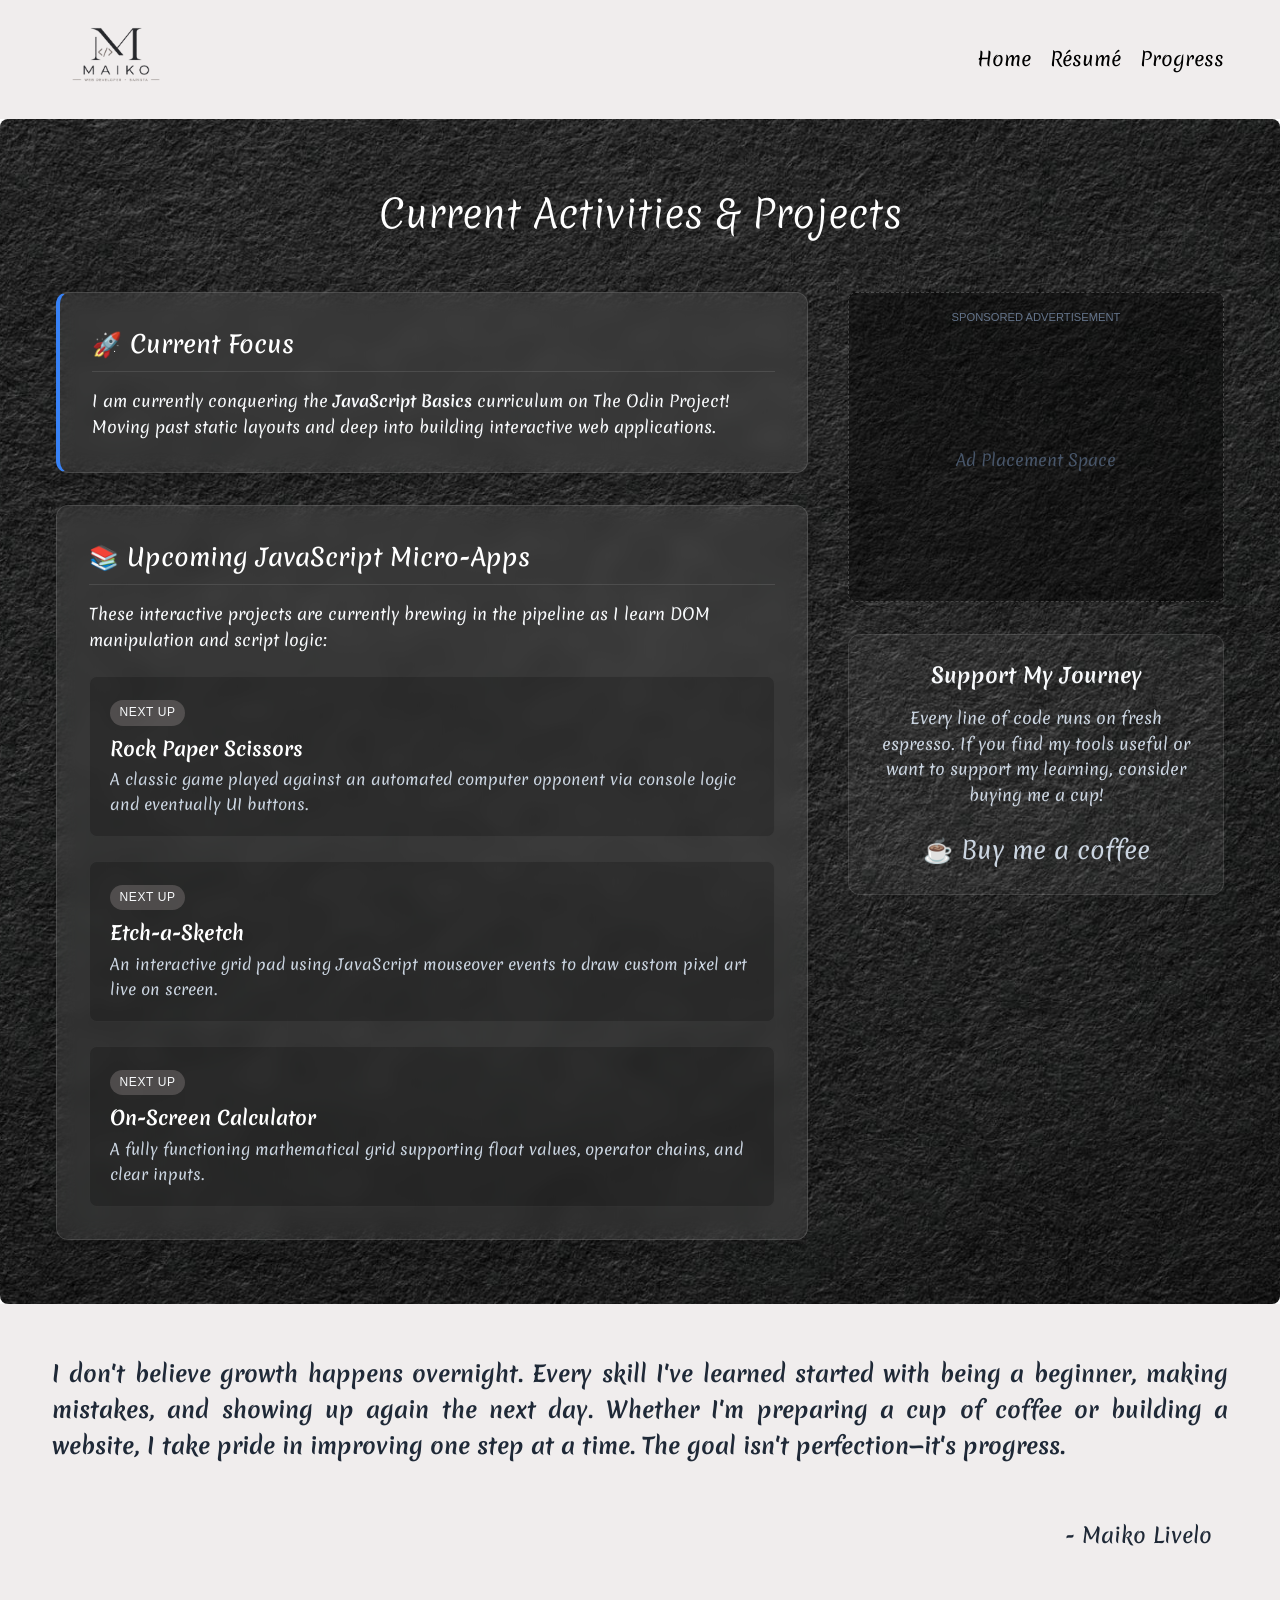
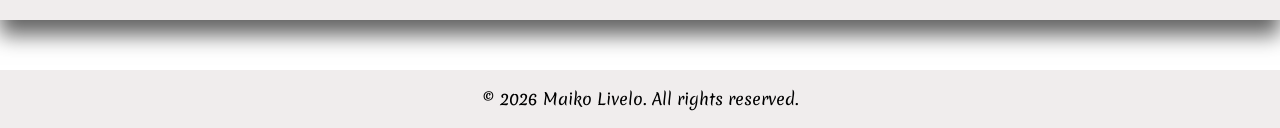
==== project.html @ d86914a2 "path updates" ====
<!DOCTYPE html>
<html lang="en">
<head>
    <meta charset="UTF-8">
    <meta name="viewport" content="width=device-width, initial-scale=1.0">
    <link rel="stylesheet" href="stylesheet.css">
    <title>Projects & Progress | Maiko</title>
</head>
<body>
    <div class="header">
        <div class="container">
            <nav class="navbar">
                <a href="index.html"><img class="logo" src="./images/logo3.png" alt="Logo"></a>
                <ul class="nav-links">
                    <li><a href="./index.html">Home</a></li>
                    <li><a href="https://www.dropbox.com/scl/fi/l6ciw2asko82nj03o57md/MaikoLivelo.pdf?rlkey=d5vx7kopnebva1ku3whp9nhrg&st=chg6hq0f&dl=0" target="_blank" rel="referrer">Résumé</a></li>    
                    <li><a href="./project.html">Progress</a></li>
                </ul>
            </nav>
        </div>
    </div>

    <section class="main-content">
        <h1 class="page-title">Current Activities & Projects</h1>
        
        <div class="dashboard-layout">
            
            <div class="dashboard-main">
                <div class="log-card current-status">
                    <h3>🚀 Current Focus</h3>
                    <p>I am currently conquering the <strong>JavaScript Basics</strong> curriculum on The Odin Project! Moving past static layouts and deep into building interactive web applications.</p>
                </div>

                <div class="log-card">
                    <h3>📚 Upcoming JavaScript Micro-Apps</h3>
                    <p>These interactive projects are currently brewing in the pipeline as I learn DOM manipulation and script logic:</p>
                    
                    <ul class="project-pipeline">
                        <li class="status-waiting">
                            <span class="badge">Next Up</span>
                            <strong>Rock Paper Scissors</strong>
                            <p>A classic game played against an automated computer opponent via console logic and eventually UI buttons.</p>
                        </li>
                        <li class="status-waiting">
                            <span class="badge">Next Up</span>
                            <strong>Etch-a-Sketch</strong>
                            <p>An interactive grid pad using JavaScript mouseover events to draw custom pixel art live on screen.</p>
                        </li>
                        <li class="status-waiting">
                            <span class="badge">Next Up</span>
                            <strong>On-Screen Calculator</strong>
                            <p>A fully functioning mathematical grid supporting float values, operator chains, and clear inputs.</p>
                        </li>
                    </ul>
                </div>
            </div>

            <aside class="dashboard-sidebar">
                <div class="ad-box">
                    <span class="ad-label">Sponsored Advertisement</span>
                    <div class="ad-mock-content">
                        <p>Ad Placement Space</p>
                    </div>
                </div>

                <div class="sidebar-card">
                    <h3>Support My Journey</h3>
                    <p>Every line of code runs on fresh espresso. If you find my tools useful or want to support my learning, consider buying me a cup!</p>
                    <a href="https://ko-fi.com/maikolivelo" target="_blank" class="kofi-custom-btn">☕ Buy me a coffee</a>
                </div>
            </aside>

        </div>
    </section>

    <!-- quotes -->
    <div class="quote">
        <div class="saying">
            <span class="quote-mark">
            <h2>I don't believe growth happens overnight. Every skill I've learned started with being a beginner, making mistakes, and showing up again the next day. Whether I'm preparing a cup of coffee or building a website, I take pride in improving one step at a time. The goal isn't perfection—it's progress.</h2>
            <p>- Maiko Livelo</p>
            </span>
        </div>
    </div>


    <div class="footer">
        <p>© 2026 Maiko Livelo. All rights reserved.</p>
    </div>
</body>
</html>
---- stylesheet.css ----
@import url('https://fonts.googleapis.com/css2?family=Merienda:wght@300..900&family=Roboto+Condensed:ital,wght@0,100..900;1,100..900&family=Ubuntu:ital,wght@0,300;0,400;0,500;0,700;1,300;1,400;1,500;1,700&display=swap');

* {
    margin: 0;
    padding: 0;
    box-sizing: border-box; /* Ensures borders/padding don't expand box widths */
}

body {
    font-family: 'Merienda',Verdana, Geneva, Tahoma, sans-serif;
    color: #f8fafc;
    line-height: 1.6;
}

/* Only Header*/

.header {
    width: 100%;
    max-width: 2160px;
    margin: 0 auto;
    padding: 0 1.5rem;
    background:transparent;
    backdrop-filter: blur(3px);
    background-color: rgba(196, 183, 183, 0.25);
    z-index: 1000;
   
}



/* Logo starts here */
.logo {
    height: 4rem;       
    width: auto;
}

.logo img {
    height: 100%;       /* This will now perfectly match the 4rem of the parent */
    width: auto;        /* Keeps the logo aspect ratio intact */
    display: block;
}

/* logo ends here  */
.navbar {
    display: flex;
    justify-content: space-between;
    align-items: center;
    padding: 1.5rem 2rem;
    flex-wrap: wrap;
}

.nav-links {
    display: flex;
    gap: 1.2rem;
    list-style: none;
    flex-wrap: wrap;
    
}


.nav-links a {
    
    text-decoration: none;
    font-size: 1.2rem;
    color: #000000;
    gap: 0.5rem;
}

.nav-links li:hover {
    transform: translateY(-5px);
    transition: transform 0.3s;
}


/* Main content starts here */

.main-content {
    padding: 4rem 0;
    background: url(./images/Background.jpg) center center / cover no-repeat;
    width: 100%;
    border-radius: 0.5rem;
    padding: 4rem 2rem;
    margin-bottom: auto;
    
}

.content {
    display: flex;
    justify-content: space-between;
    align-items: center;
    gap: 2rem;
    margin-top: 6rem;
    margin-bottom: 5rem;
    padding: 0 3rem;
}


.left {
    flex: 1;
} 


.content h2 {
    font-size: clamp(3rem, 3vw, 3rem);
    font-weight: 300;
    margin-bottom: 1rem;
    color: #ffffff;
}

.content p {
    font-size: clamp(1.5rem, 1.5vw, 1.2rem);
    margin-bottom: 1rem;
    color: #ffffff;
}

.btn1 {
    display: inline-flex;
    background-color: rgb(22, 82, 203);
    border-radius: 0.370rem;
    padding: 0.30rem 0.43rem;
    gap: 1.5rem;
    cursor: pointer;
    align-items: center;
    background: transparent;
    transition: transform 0.3s ease, color 0.3s ease, border-color 0.3s ease;
    display: flex;
    justify-content: center;       
}

.btn1:hover {
    color: rgb(24, 96, 240);
    border-color: rgb(24, 96, 240);
    transform: scale(1.1);
}


.left a.btn1 {
    color: #e9dddd;
    font-size: 2rem;
    font-weight: 400;
}


.left a {
    color: #e9dddd;
    text-align: center;
    text-decoration: none;
    font-size: clamp(3rem, 1.5vw, 3rem);   
    font-size: 200;
}

.right {
    flex: 1;
    display: flex;
    justify-content: center;
}


.content .img {
    width: 100%;
    max-width: 400px;       /* Keeps your photo at a clean size on desktop layout profiles */
    height: auto;           /* Maintains original aspect ratio without distortion */
    border-radius: 0.75rem; /* Keeps layout corners smoothly styled */
    
}

/* Boxes */

.worked {
    width: 100%;
}

.worked h2.title {
    background-color: rgba(196, 183, 183, 0.25);
    display: flex;
    justify-content: center;
    color: #000000;
    margin-top: 1rem;
    font-size: clamp(1.2rem, 2vw, 1.8rem);
    box-shadow: 0px 10px 25px rgba(145, 142, 142, 0.5); /* Modern deep drop shadow effect */
}

.main-box {
    display: flex;
    justify-content: center;
    padding: 2rem;
    gap: 3rem;
    align-items: center;  
    flex-wrap: wrap;

}


.boxes {
    max-height: 3.5rem;
    width: auto;
    object-fit: contain;

}


/* Connect css */
.page-title {
    text-align: center;
    font-size: clamp(2rem, 3vw, 3rem);
    margin-bottom: 3rem;
    font-weight: 300;
    color: #ffffff;
}


.connect-container {
    display: flex;
    justify-content: center;
    align-items: center;
    gap: 2.5rem;
    flex-wrap: wrap; /* Wraps the cards cleanly onto new lines on mobile devices */
    padding: 2rem max(2rem, 4vw);
    max-width: 1200px;
    margin: 0 auto;
}

.social-card {
    background-color: rgba(255, 255, 255, 0.1);
    backdrop-filter: blur(10px);
    border: 1px solid rgba(255, 255, 255, 0.15);
    border-radius: 1rem;
    padding: 2.5rem 2rem;
    width: 220px; /* Gives each card an equal width profile */
    display: flex;
    flex-direction: column;
    align-items: center;
    justify-content: center;
    gap: 1.2rem;
    text-align: center;
    box-shadow: 0 10px 30px rgba(85, 83, 83, 0.2);
    transition: transform 0.3s ease, box-shadow 0.3s ease, background-color 0.3s ease;
}

.social-card:hover {
    transform: translateY(-8px); /* Subtle lift up effect when hovered */
    background-color: rgba(255, 255, 255, 0.18);
    box-shadow: 0 15px 35px rgba(0, 0, 0, 0.35);
}

.social-card .box-img {
    width: 70px;
    height: 70px;
    object-fit: contain;
    border-radius: 0.70rem;

}

.social-card p {
    font-size: 1.3rem;
    font-weight: 400;
    color: #ffffff;
    margin: 0;
    text-decoration: none;
}

/* Adjusting the shared button layout style specifically inside cards */
.social-card .btn1 {
    display: flex;
    width: 100%; /* Spans across the card base */
    padding: 0.6rem 1rem;
    border: 1px solid rgba(255, 255, 255, 0.4);
    color: #ffffff;
    font-size: 1rem;
    border-radius: 0.5rem;
    list-style: none;
}

.social-card .btn1:hover {
    background-color: rgb(24, 96, 240);
    border-color: rgb(24, 96, 240);
    color: #ffffff;
    transform: scale(1.05); /* Slight micro-interaction scaling */
}

.social-card a {
    text-decoration: none;
}


/* Connect Ends here */


/* TIPS */
.tip {
    max-height: 2rem;
    min-height: auto;
    width: 100rem;
    display: flex;

}



/* Footer starts here */

.footer {
    display: flex;
    background-color: rgba(196, 183, 183, 0.25);
    color: #000000;
    padding: 1rem;
    margin-top: auto;
    justify-content: center;

}


/* idk */

/* ==========================================
   Projects / Dashboard Page Layout 
   ========================================== */

.dashboard-layout {
    display: flex;
    gap: 2.5rem;
    max-width: 1200px;
    margin: 0 auto;
    padding: 0 1rem;
    align-items: flex-start;
}

/* Main Log Column */
.dashboard-main {
    flex: 2;
    display: flex;
    flex-direction: column;
    gap: 2rem;
}

.log-card {
    background-color: rgba(255, 255, 255, 0.08);
    backdrop-filter: blur(10px);
    border: 1px solid rgba(255, 255, 255, 0.12);
    border-radius: 0.75rem;
    padding: 2rem;
    box-shadow: 0 8px 24px rgba(0, 0, 0, 0.15);
}

.log-card h3 {
    font-size: 1.5rem;
    margin-bottom: 1rem;
    font-weight: 500;
    color: #ffffff;
    border-bottom: 1px solid rgba(255, 255, 255, 0.1);
    padding-bottom: 0.5rem;
}

.current-status {
    border-left: 4px solid #3882f6; /* Accent blue highlight for what you're doing right now */
}

/* Pipeline List Items */
.project-pipeline {
    list-style: none;
    padding: 0;
    display: flex;
    flex-direction: column;
    gap: 1.5rem;
    margin-top: 1.5rem;
}

.project-pipeline li {
    background: rgba(0, 0, 0, 0.2);
    padding: 1.25rem;
    border-radius: 0.5rem;
    border: 1px solid rgba(255, 255, 255, 0.05);
}

.project-pipeline strong {
    display: block;
    font-size: 1.2rem;
    color: #ffffff;
    margin: 0.5rem 0 0.2rem 0;
}

.project-pipeline p {
    font-size: 0.95rem;
    color: #cbd5e1;
    margin: 0;
}

.badge {
    display: inline-block;
    background-color: rgba(196, 183, 183, 0.25);
    color: #f8fafc;
    font-size: 0.75rem;
    padding: 0.2rem 0.6rem;
    border-radius: 1rem;
    font-family: sans-serif;
    text-transform: uppercase;
    letter-spacing: 0.05em;
}

/* Monetization Sidebar */
.dashboard-sidebar {
    flex: 1;
    display: flex;
    flex-direction: column;
    gap: 2rem;
    position: sticky;
    top: 2rem; /* Keeps sidebar floating nicely as they scroll */
}

.sidebar-card {
    background-color: rgba(255, 255, 255, 0.05);
    border: 1px solid rgba(255, 255, 255, 0.1);
    border-radius: 0.75rem;
    padding: 1.5rem;
    text-align: center;
}

.sidebar-card h3 {
    margin-bottom: 0.8rem;
    font-size: 1.3rem;
}

.sidebar-card p {
    font-size: 1rem;
    margin-bottom: 1.5rem;
    color: #cbd5e1;
}

.sidebar-card a {
    color: #cbd5e1;
    text-decoration: none;
    font-size: 1.5rem;
}

/* Advertisement Display Box */
.ad-box {
    background-color: rgba(0, 0, 0, 0.4);
    border: 1px dashed rgba(255, 255, 255, 0.2);
    border-radius: 0.5rem;
    padding: 1rem;
    text-align: center;
}

.ad-label {
    display: block;
    font-size: 0.7rem;
    color: #64748b;
    text-transform: uppercase;
    margin-bottom: 0.5rem;
    font-family: sans-serif;
}

.ad-mock-content {
    height: 250px; /* Standard sidebar banner height profile */
    display: flex;
    align-items: center;
    justify-content: center;
    color: #475569;
    font-size: 1rem;
}

/* Saying starts here */

.quote {
    background-color: rgba(196, 183, 183, 0.25);
    display: flex;
    width: 100%;
    box-shadow: 0px 15px 20px #0000009c;
    margin-bottom: 50px;
        
}

.saying .quote-mark {
    display: flex;
    flex-direction: column;
    justify-content: center;
    font-family: "Merienda", sans-serif;
    padding: 2rem;
    flex-wrap: wrap;
    
}

.quote h2 {
    font-size: 1.4rem;
    color: #1F2937;
    font-family: "Merienda", sans-serif;
    padding: 20px;
    justify-content: center;
    align-items: center;
    text-align: justify;
}

.quote p {
    font-size: 1.3rem;
    color: #1F2937;
    font-weight: 500;
    margin-bottom: auto;
    display: flex;
    justify-content: end;
    align-items: center;
    text-align: right;
    padding: 1.5rem;
    margin: 0.73rem;
}

/* Tablet & Smaller Desktop Screens */
@media (max-width: 992px) {
    .content {
        padding: 0 1rem;
        margin-top: 4rem;
        margin-bottom: 3rem;
    }
}

/* Mobile Layout Shift */
@media (max-width: 768px) {
    /* Navbar realignment */
    .navbar {
        flex-direction: column;
        gap: 1rem;
        padding: 1rem;
    }

    .nav-links {
        justify-content: center;
        width: 100%;
    }

    /* Main profile split layout goes vertical */
    .content {
        flex-direction: column;
        text-align: center;
        margin-top: 2rem;
        margin-bottom: 2rem;
    }

    .left, .right {
        width: 100%;
    }

    .content .img {
        max-width: 300px; /* Scales picture slightly smaller on phones */
        margin-top: 1.5rem;
    }

    /* Learning Dashboard Column Flip */
    .dashboard-layout {
        flex-direction: column;
        gap: 2rem;
    }

    .dashboard-sidebar {
        position: static; /* Removes fixed sticky freeze on scrolling columns */
        width: 100%;
    }

    /* Quote Layout Tuning */
    .quote {
        flex-direction: column;
        text-align: center;
    }

    .quote p {
        justify-content: center;
        text-align: center;
    }
}
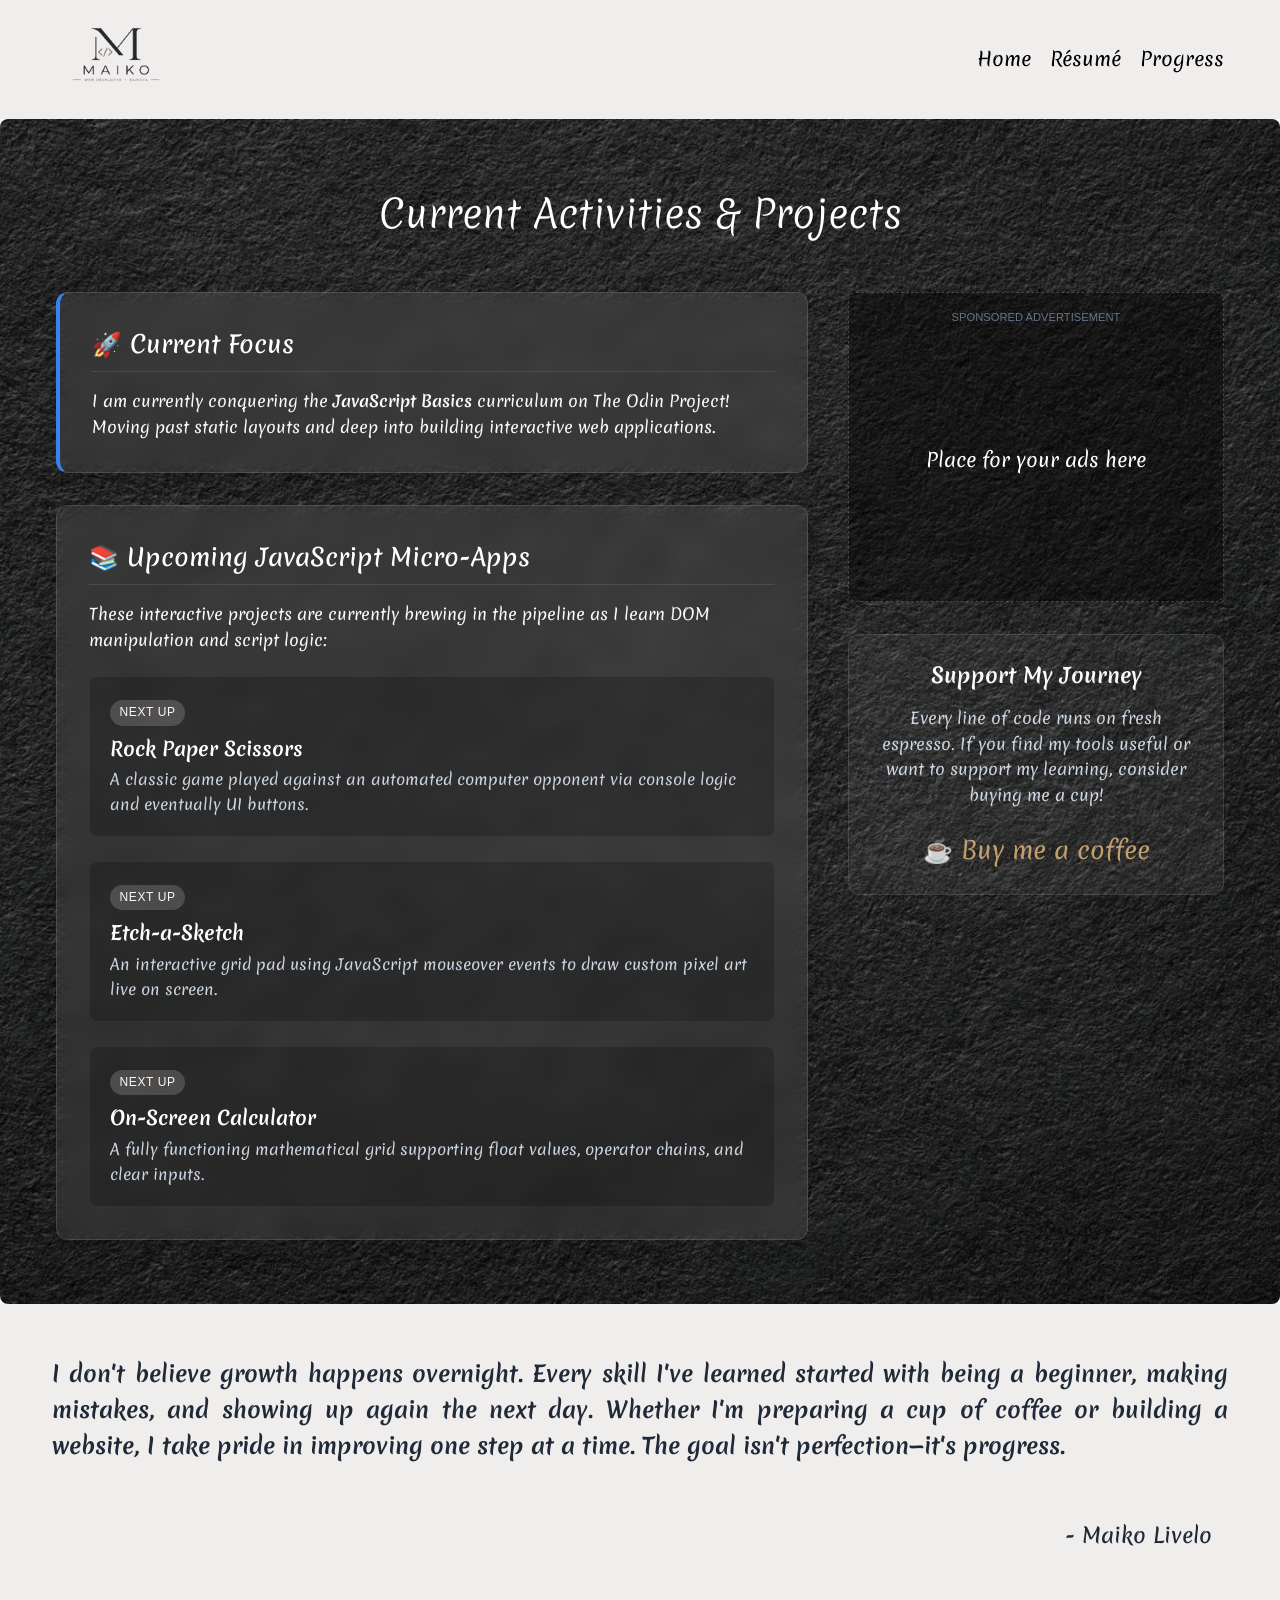
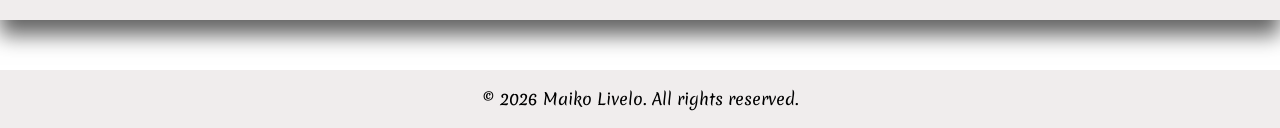
==== commit e274d377: "updated company header to a catchy phrase" ====
--- a/project.html
+++ b/project.html
@@ -3,7 +3,7 @@
 <head>
     <meta charset="UTF-8">
     <meta name="viewport" content="width=device-width, initial-scale=1.0">
-    <link rel="stylesheet" href="stylesheet.css">
+    <link rel="stylesheet" href="./stylesheet.css">
     <title>Projects & Progress | Maiko</title>
 </head>
 <body>
@@ -59,7 +59,7 @@
                 <div class="ad-box">
                     <span class="ad-label">Sponsored Advertisement</span>
                     <div class="ad-mock-content">
-                        <p>Ad Placement Space</p>
+                        <p>Place for your ads here</p>
                     </div>
                 </div>
 
@@ -72,6 +72,8 @@
 
         </div>
     </section>
+
+        <!-- Review forms next -->
 
     <!-- quotes -->
     <div class="quote">
--- a/stylesheet.css
+++ b/stylesheet.css
@@ -16,7 +16,6 @@
 
 .header {
     width: 100%;
-    max-width: 2160px;
     margin: 0 auto;
     padding: 0 1.5rem;
     background:transparent;
@@ -47,6 +46,9 @@
     align-items: center;
     padding: 1.5rem 2rem;
     flex-wrap: wrap;
+    max-width: 2160px;
+    margin: 0 auto;
+    width: 100%;
 }
 
 .nav-links {
@@ -427,7 +429,7 @@
 }
 
 .sidebar-card a {
-    color: #cbd5e1;
+    color:rgba(208, 169, 117, 0.919);
     text-decoration: none;
     font-size: 1.5rem;
 }
@@ -459,6 +461,15 @@
     font-size: 1rem;
 }
 
+.ad-mock-content p {
+    color: #ffffff;
+    font-size: 1.2rem;
+}
+
+/* Review Forms - next project */
+
+
+
 /* Saying starts here */
 
 .quote {
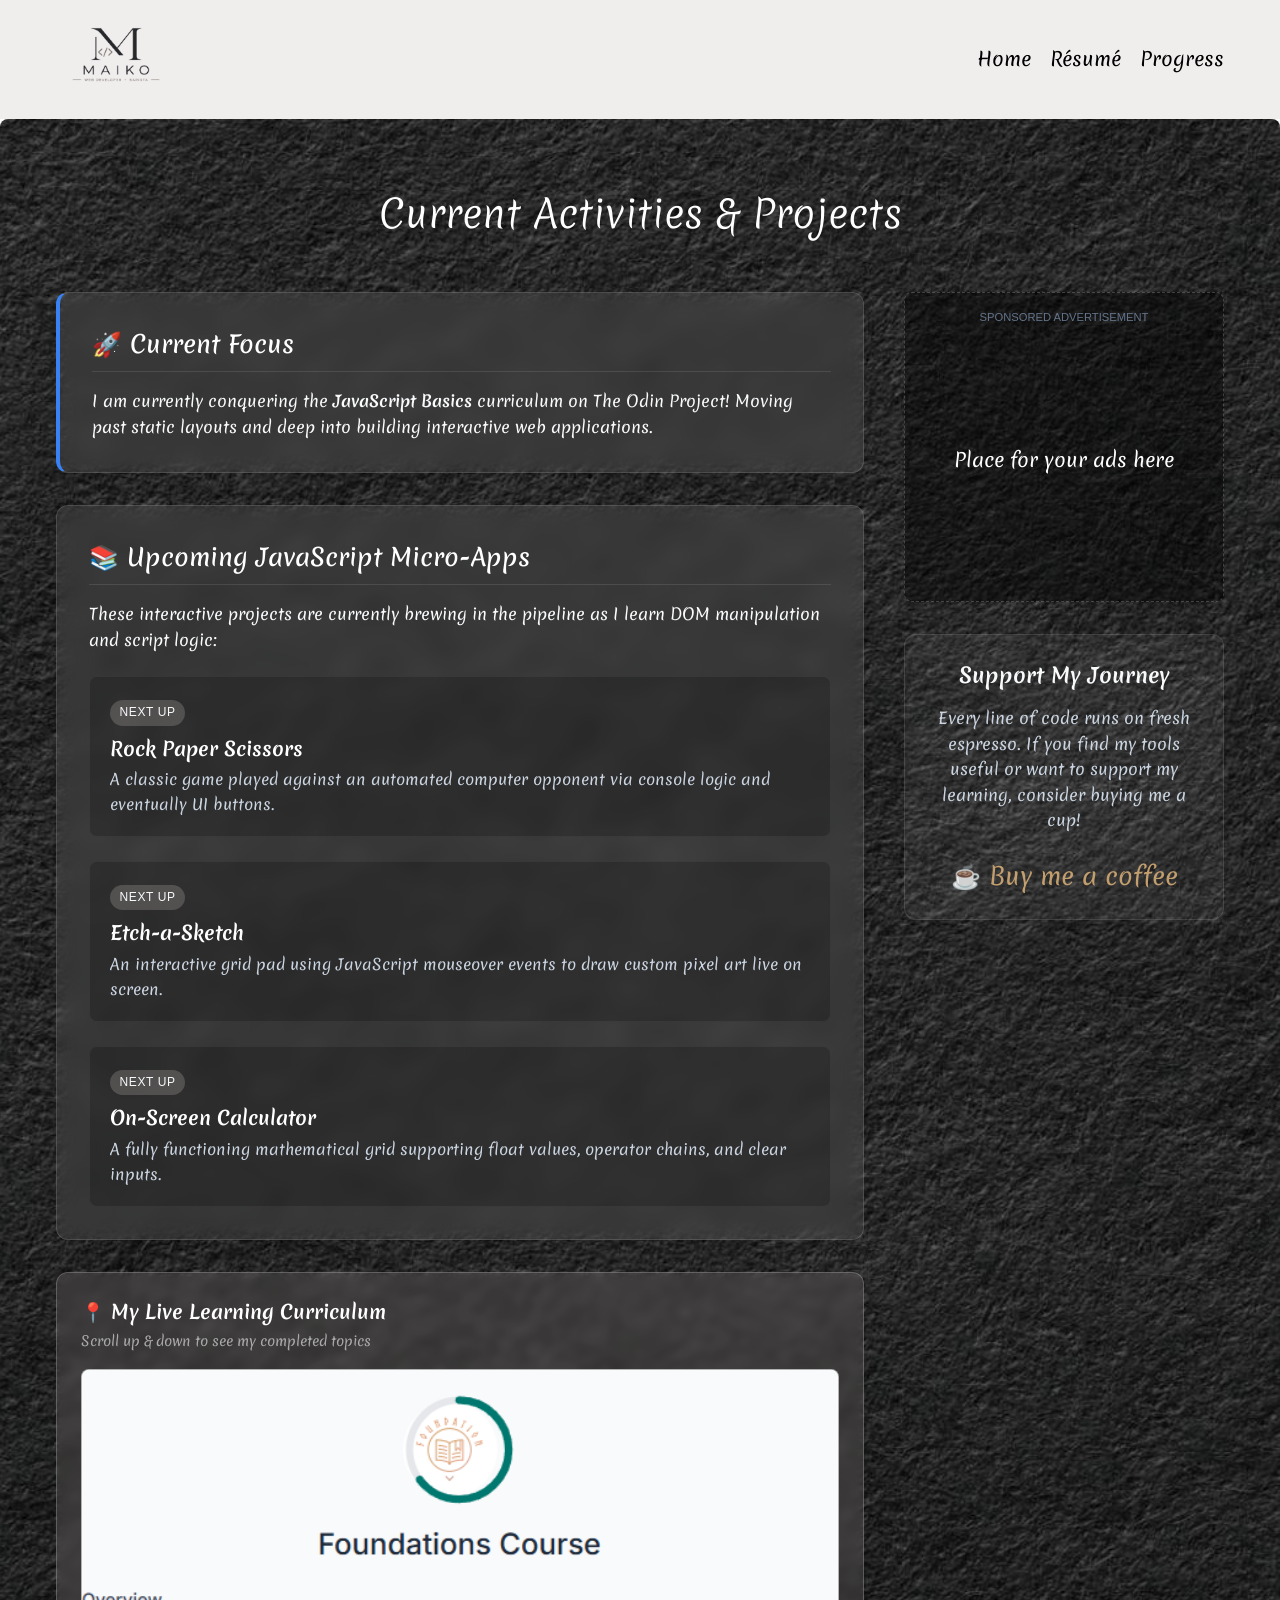
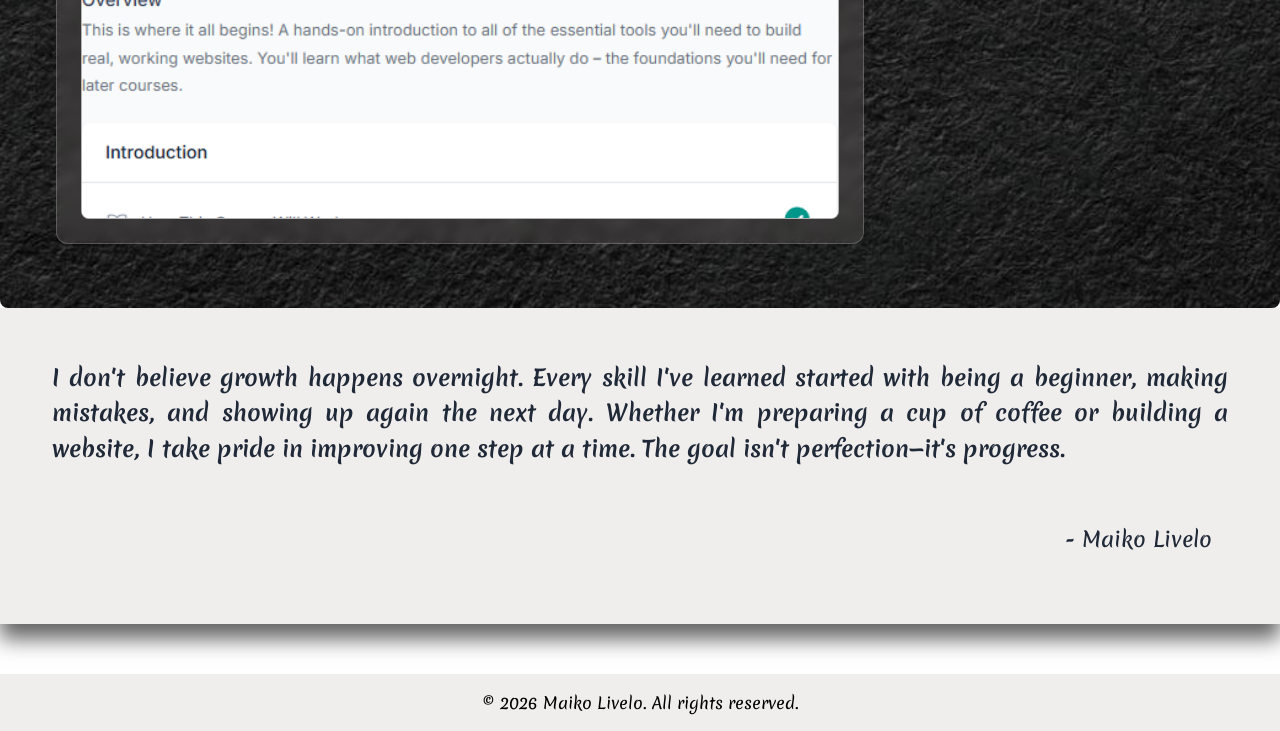
==== commit 2220bba2: "progress box update" ====
--- a/project.html
+++ b/project.html
@@ -24,53 +24,64 @@
         <h1 class="page-title">Current Activities & Projects</h1>
         
         <div class="dashboard-layout">
+    
+    <div class="dashboard-main">
+        <div class="log-card current-status">
+            <h3>🚀 Current Focus</h3>
+            <p>I am currently conquering the <strong>JavaScript Basics</strong> curriculum on The Odin Project! Moving past static layouts and deep into building interactive web applications.</p>
+        </div>
+
+        <div class="log-card">
+            <h3>📚 Upcoming JavaScript Micro-Apps</h3>
+            <p>These interactive projects are currently brewing in the pipeline as I learn DOM manipulation and script logic:</p>
             
-            <div class="dashboard-main">
-                <div class="log-card current-status">
-                    <h3>🚀 Current Focus</h3>
-                    <p>I am currently conquering the <strong>JavaScript Basics</strong> curriculum on The Odin Project! Moving past static layouts and deep into building interactive web applications.</p>
-                </div>
+            <ul class="project-pipeline">
+                <li class="status-waiting">
+                    <span class="badge">Next Up</span>
+                    <strong>Rock Paper Scissors</strong>
+                    <p>A classic game played against an automated computer opponent via console logic and eventually UI buttons.</p>
+                </li>
+                <li class="status-waiting">
+                    <span class="badge">Next Up</span>
+                    <strong>Etch-a-Sketch</strong>
+                    <p>An interactive grid pad using JavaScript mouseover events to draw custom pixel art live on screen.</p>
+                </li>
+                <li class="status-waiting">
+                    <span class="badge">Next Up</span>
+                    <strong>On-Screen Calculator</strong>
+                    <p>A fully functioning mathematical grid supporting float values, operator chains, and clear inputs.</p>
+                </li>
+            </ul>
+        </div>
+        
+        <div class="dashboard-scroll-card">
+            <div class="card-header">
+                <h3>📍 My Live Learning Curriculum</h3>
+                <p>Scroll up & down to see my completed topics</p>
+            </div>
+            <div class="scroll-window">
+                <img src="./images/odin.png" alt="The Odin Project Progress Dashboard" class="dashboard-img">
+            </div>
+        </div> 
+    </div> <aside class="dashboard-sidebar">
+        <div class="ad-box">
+            <span class="ad-label">Sponsored Advertisement</span>
+            <div class="ad-mock-content">
+                <p>Place for your ads here</p>
+            </div>
+        </div>
 
-                <div class="log-card">
-                    <h3>📚 Upcoming JavaScript Micro-Apps</h3>
-                    <p>These interactive projects are currently brewing in the pipeline as I learn DOM manipulation and script logic:</p>
-                    
-                    <ul class="project-pipeline">
-                        <li class="status-waiting">
-                            <span class="badge">Next Up</span>
-                            <strong>Rock Paper Scissors</strong>
-                            <p>A classic game played against an automated computer opponent via console logic and eventually UI buttons.</p>
-                        </li>
-                        <li class="status-waiting">
-                            <span class="badge">Next Up</span>
-                            <strong>Etch-a-Sketch</strong>
-                            <p>An interactive grid pad using JavaScript mouseover events to draw custom pixel art live on screen.</p>
-                        </li>
-                        <li class="status-waiting">
-                            <span class="badge">Next Up</span>
-                            <strong>On-Screen Calculator</strong>
-                            <p>A fully functioning mathematical grid supporting float values, operator chains, and clear inputs.</p>
-                        </li>
-                    </ul>
-                </div>
-            </div>
+        <div class="sidebar-card">
+            <h3>Support My Journey</h3>
+            <p>Every line of code runs on fresh espresso. If you find my tools useful or want to support my learning, consider buying me a cup!</p>
+            <a href="https://ko-fi.com/maikolivelo" target="_blank" class="kofi-custom-btn">☕ Buy me a coffee</a>
+        </div>
+    </aside>
 
-            <aside class="dashboard-sidebar">
-                <div class="ad-box">
-                    <span class="ad-label">Sponsored Advertisement</span>
-                    <div class="ad-mock-content">
-                        <p>Place for your ads here</p>
-                    </div>
-                </div>
+</div>
 
-                <div class="sidebar-card">
-                    <h3>Support My Journey</h3>
-                    <p>Every line of code runs on fresh espresso. If you find my tools useful or want to support my learning, consider buying me a cup!</p>
-                    <a href="https://ko-fi.com/maikolivelo" target="_blank" class="kofi-custom-btn">☕ Buy me a coffee</a>
-                </div>
-            </aside>
 
-        </div>
+
     </section>
 
         <!-- Review forms next -->
--- a/stylesheet.css
+++ b/stylesheet.css
@@ -294,20 +294,6 @@
     min-height: auto;
     width: 100rem;
     display: flex;
-
-}
-
-
-
-/* Footer starts here */
-
-.footer {
-    display: flex;
-    background-color: rgba(196, 183, 183, 0.25);
-    color: #000000;
-    padding: 1rem;
-    margin-top: auto;
-    justify-content: center;
 
 }
 
@@ -399,14 +385,83 @@
     letter-spacing: 0.05em;
 }
 
+/* The Card Container - matching your dark glassmorphism style */
+.dashboard-scroll-card {
+    background: rgba(196, 183, 183, 0.15);
+    backdrop-filter: blur(5px);
+    -webkit-backdrop-filter: blur(5px);
+    border: 1px solid rgba(255, 255, 255, 0.2);
+    border-radius: 12px;
+    padding: 1.5rem;
+    width: 100%; /* Changed from max-width: 550px to fit fluidly in the left column */
+    box-shadow: 0 8px 32px 0 rgba(0, 0, 0, 0.1);
+}
+
+.dashboard-scroll-card h3 {
+    color: #ffffff;
+    margin-bottom: 0.2rem;
+    font-size: 1.2rem;
+}
+
+.dashboard-scroll-card p {
+    color: #aaaaaa;
+    font-size: 0.85rem;
+    margin-bottom: 1rem;
+}
+
+/* THE MAGIC: This creates the fixed window with its own scrollbar */
+.scroll-window {
+    height: 450px; /* Restricts the tall image to a nice desktop size */
+    overflow-y: scroll; /* Forces vertical scrolling inside the box */
+    border-radius: 8px;
+    border: 1px solid rgba(0, 0, 0, 0.3);
+    background: #ffffff; /* Matches the white background of the screenshot */
+}
+
+/* Make sure the image takes up the full width but retains its natural long height */
+.dashboard-img {
+    width: 100%; /* Zooms the picture in by 130% so the checkmarks and text are large and clear! */
+    height: auto;
+    display: block;
+    margin: 0 auto; /* Centers it */
+}
+
+/* OPTIONAL: Customize the scrollbar so it looks premium and dark */
+.scroll-window {
+    height: 450px;
+    overflow-y: scroll;
+    overflow-x: auto; /* Adds a tiny horizontal scroll if needed for the zoom */
+    background: #ffffff;
+    border-radius: 8px;
+}
+
+.scroll-window::-webkit-scrollbar-track {
+    background: #222222; 
+    border-radius: 0 8px 8px 0;
+}
+ 
+.scroll-window::-webkit-scrollbar-thumb {
+    background: #555555; 
+    border-radius: 4px;
+}
+
+.scroll-window::-webkit-scrollbar-thumb:hover {
+    background: #777777; 
+}
+
+
+
 /* Monetization Sidebar */
 .dashboard-sidebar {
     flex: 1;
+    min-width: 280px;      /* Establishes a firm minimum fallback size */
+    max-width: 320px;      /* Keeps it tight, clean, and proportional */
+    flex-shrink: 0;        /* THE SHIELD: Tells Flexbox to never squeeze this column */
     display: flex;
     flex-direction: column;
     gap: 2rem;
     position: sticky;
-    top: 2rem; /* Keeps sidebar floating nicely as they scroll */
+    top: 2rem; 
 }
 
 .sidebar-card {
@@ -514,6 +569,19 @@
     margin: 0.73rem;
 }
 
+/* Footer starts here */
+
+.footer {
+    display: flex;
+    background-color: rgba(196, 183, 183, 0.25);
+    color: #000000;
+    padding: 1rem;
+    margin-top: auto;
+    justify-content: center;
+
+}
+
+
 /* Tablet & Smaller Desktop Screens */
 @media (max-width: 992px) {
     .content {
@@ -575,4 +643,6 @@
         justify-content: center;
         text-align: center;
     }
+
+    
 }
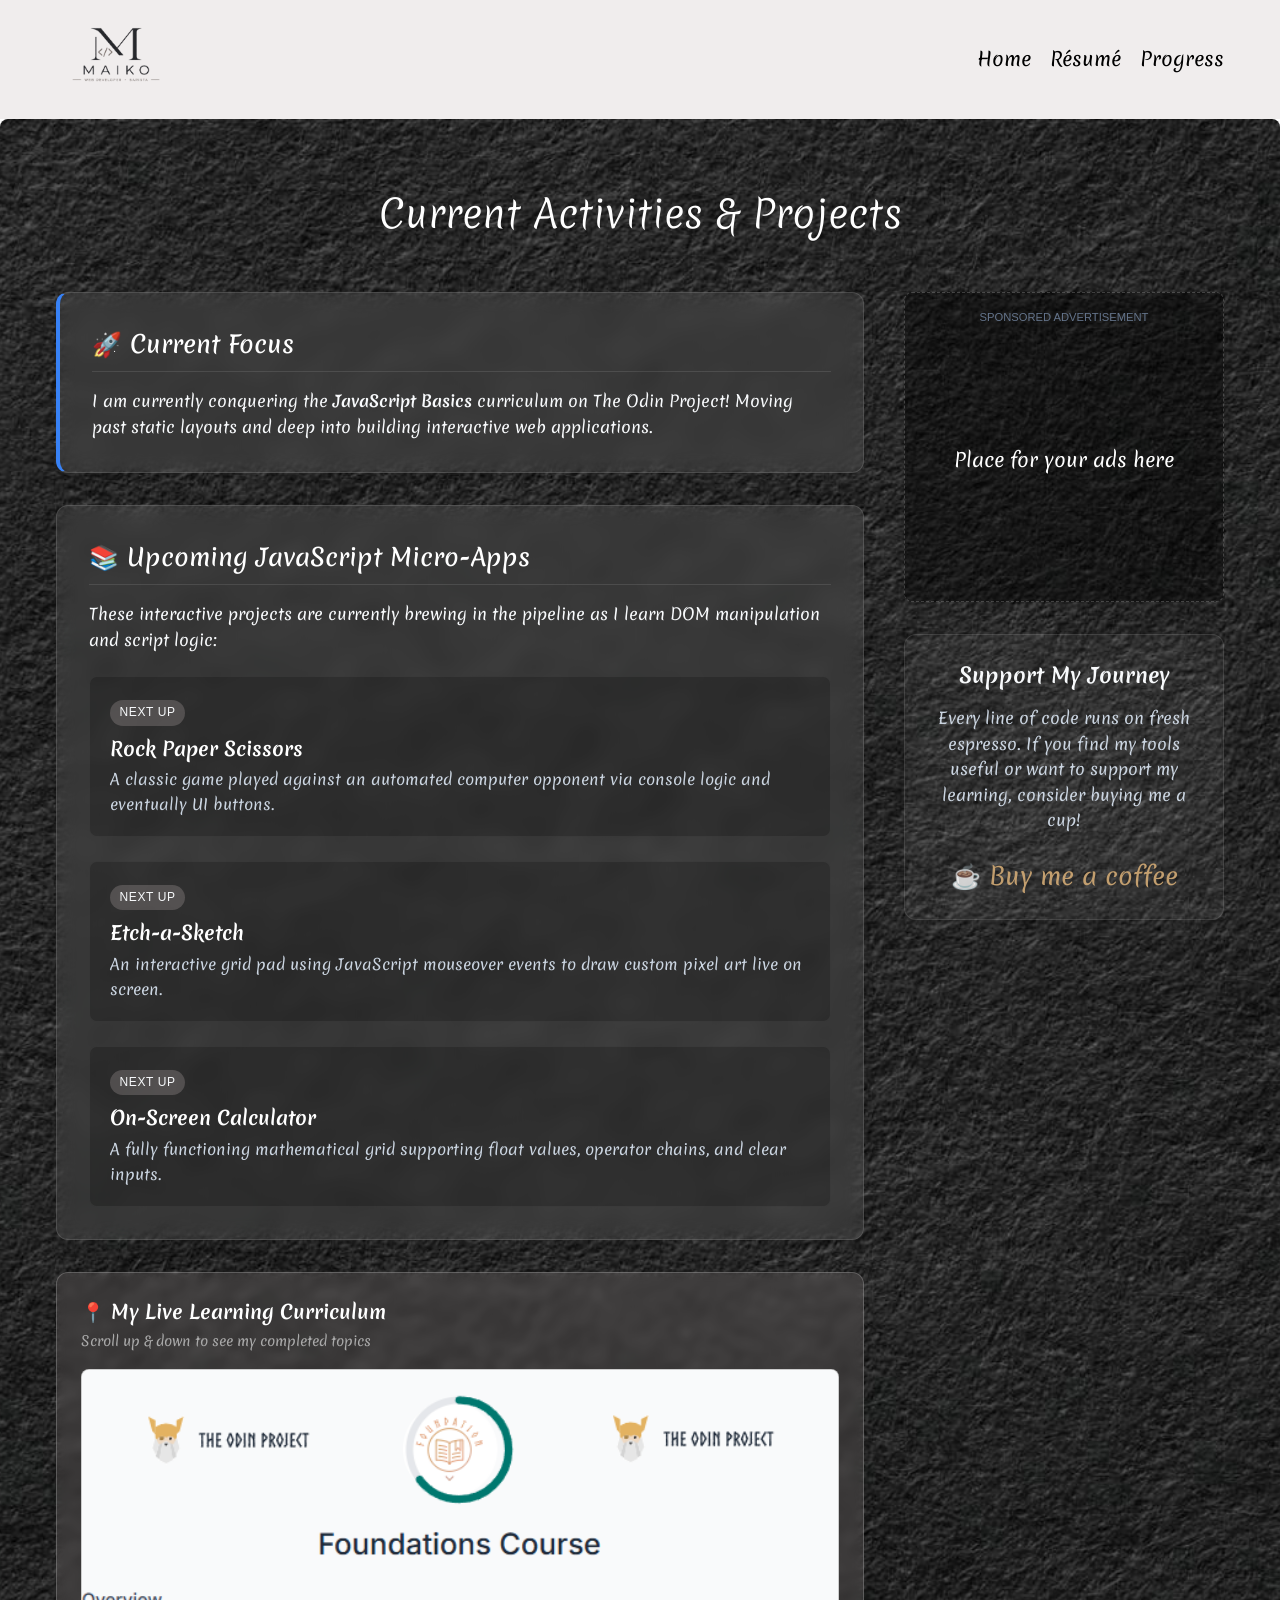
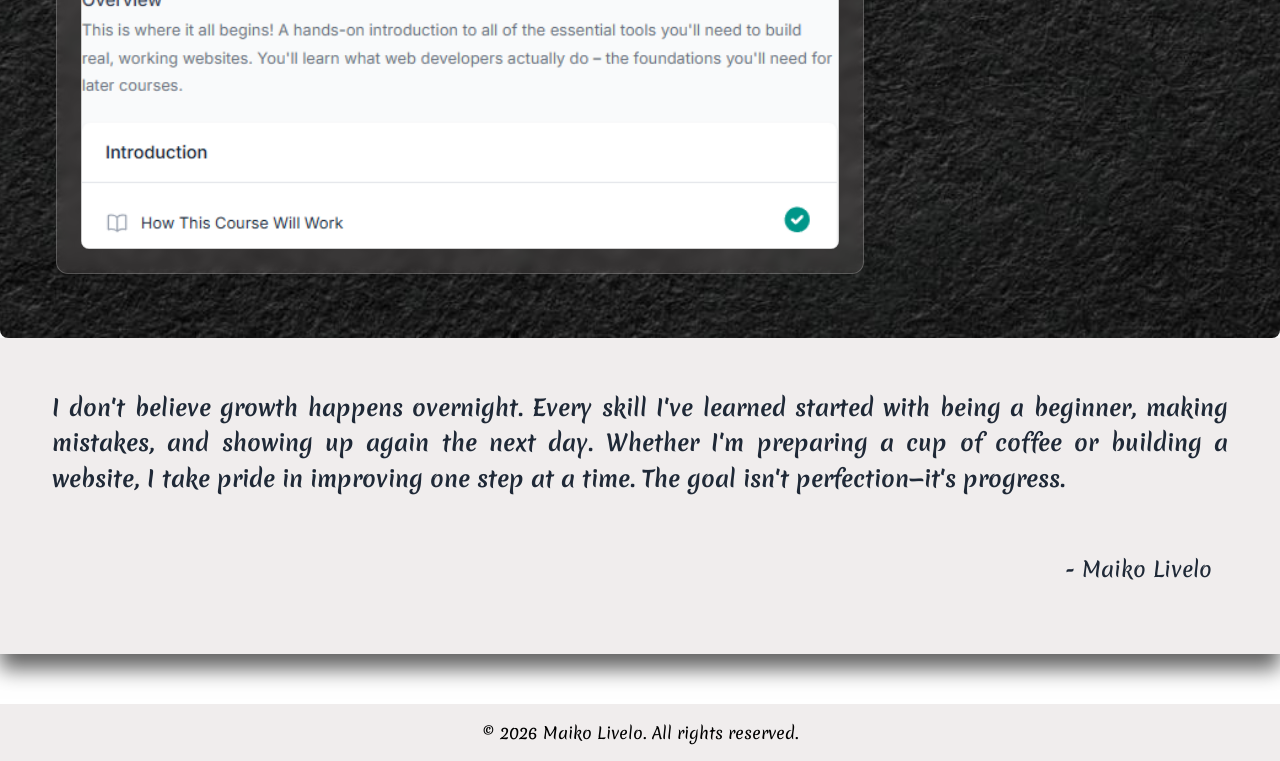
==== commit 3078cacf: "odin img update" ====
--- a/project.html
+++ b/project.html
@@ -63,6 +63,7 @@
                 <img src="./images/odin.png" alt="The Odin Project Progress Dashboard" class="dashboard-img">
             </div>
         </div> 
+        
     </div> <aside class="dashboard-sidebar">
         <div class="ad-box">
             <span class="ad-label">Sponsored Advertisement</span>
--- a/stylesheet.css
+++ b/stylesheet.css
@@ -385,7 +385,7 @@
     letter-spacing: 0.05em;
 }
 
-/* The Card Container - matching your dark glassmorphism style */
+/* Live Learning Curriculum */
 .dashboard-scroll-card {
     background: rgba(196, 183, 183, 0.15);
     backdrop-filter: blur(5px);
@@ -413,14 +413,16 @@
 .scroll-window {
     height: 450px; /* Restricts the tall image to a nice desktop size */
     overflow-y: scroll; /* Forces vertical scrolling inside the box */
+    overflow-x: auto;
     border-radius: 8px;
     border: 1px solid rgba(0, 0, 0, 0.3);
-    background: #ffffff; /* Matches the white background of the screenshot */
+    background: #ffffff; 
 }
 
 /* Make sure the image takes up the full width but retains its natural long height */
 .dashboard-img {
-    width: 100%; /* Zooms the picture in by 130% so the checkmarks and text are large and clear! */
+    width: 100%; /* Zooms the picture in by 140% so the checkmarks and text are large and clear! */
+    max-width: 140%;
     height: auto;
     display: block;
     margin: 0 auto; /* Centers it */
@@ -428,11 +430,12 @@
 
 /* OPTIONAL: Customize the scrollbar so it looks premium and dark */
 .scroll-window {
-    height: 450px;
-    overflow-y: scroll;
-    overflow-x: auto; /* Adds a tiny horizontal scroll if needed for the zoom */
+    height: 480px;        /* Fixed viewport height */
+    overflow-y: scroll;   /* Explicitly forces vertical scrollability */
+    overflow-x: hidden;   /* Keeps it from shaking left to right */
     background: #ffffff;
     border-radius: 8px;
+    border: 1px solid rgba(0, 0, 0, 0.2);
 }
 
 .scroll-window::-webkit-scrollbar-track {
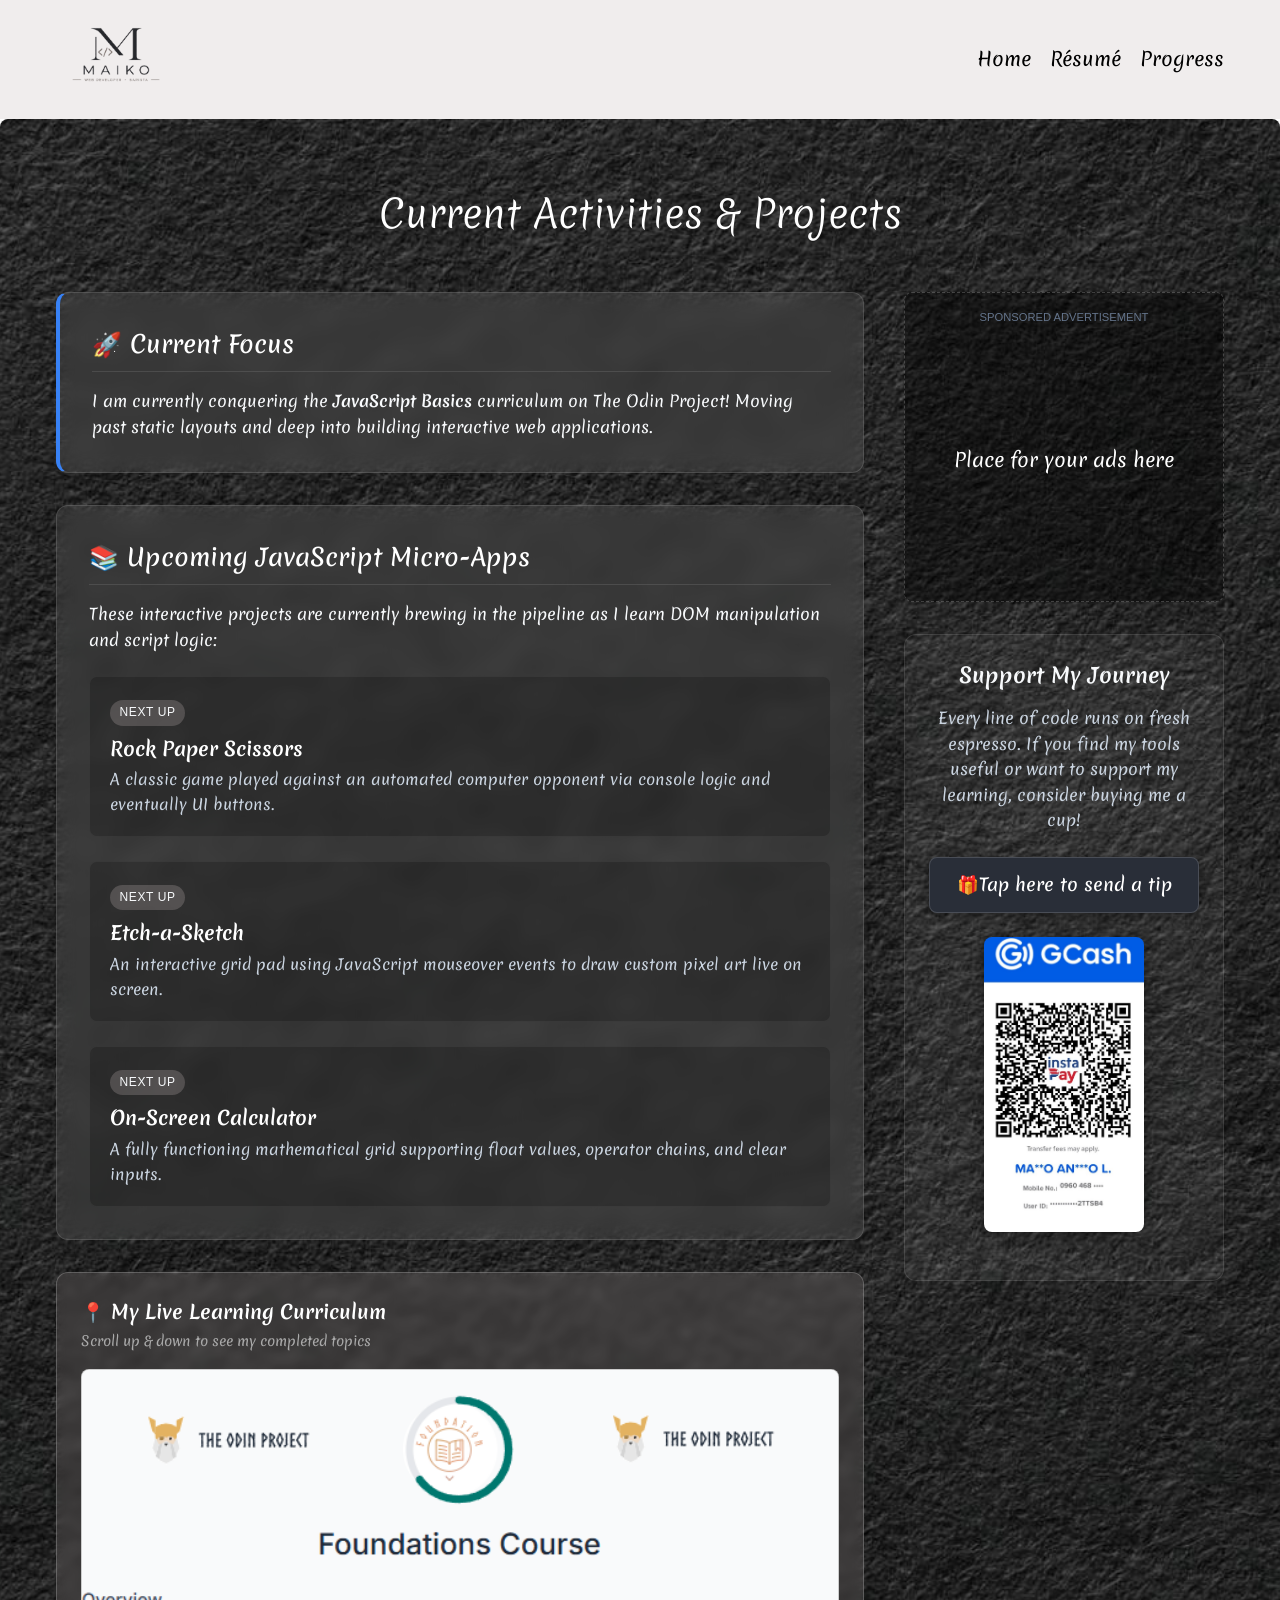
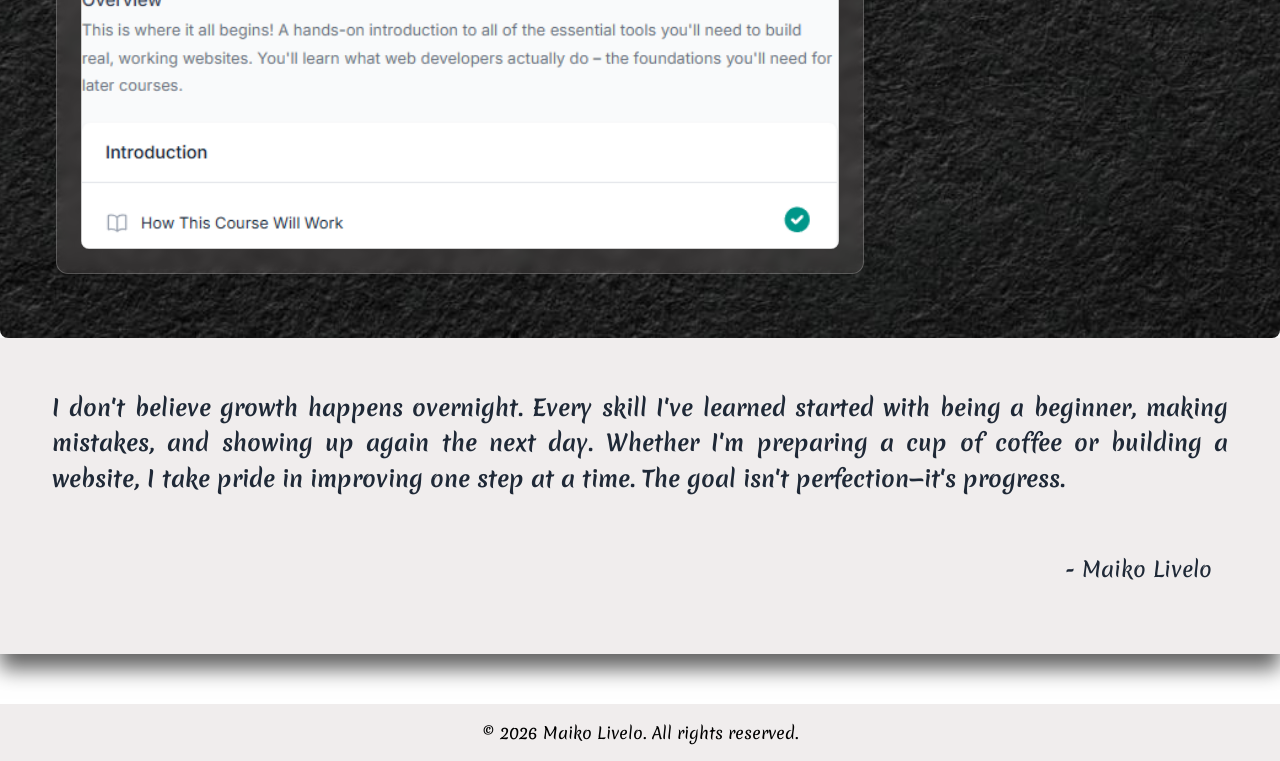
==== commit e5732af3: "donation button update" ====
--- a/project.html
+++ b/project.html
@@ -75,8 +75,10 @@
         <div class="sidebar-card">
             <h3>Support My Journey</h3>
             <p>Every line of code runs on fresh espresso. If you find my tools useful or want to support my learning, consider buying me a cup!</p>
-            <a href="https://ko-fi.com/maikolivelo" target="_blank" class="kofi-custom-btn">☕ Buy me a coffee</a>
+            <a href="https://ko-fi.com/W6K320WMN9" target="_blank" class="kofi-btn">🎁Tap here to send a tip</a>
+            <img src="./images/gcash.jpg" alt="The Odin Project Progress Dashboard" class="dashboard-img2">
         </div>
+
     </aside>
 
 </div>
--- a/stylesheet.css
+++ b/stylesheet.css
@@ -428,6 +428,16 @@
     margin: 0 auto; /* Centers it */
 }
 
+.dashboard-img2 {
+    width: 100%; /* Zooms the picture in by 140% so the checkmarks and text are large and clear! */
+    max-width: 140%;
+    height: auto;
+    display: block;
+    margin: 0 auto; /* Centers it */
+}
+
+
+
 /* OPTIONAL: Customize the scrollbar so it looks premium and dark */
 .scroll-window {
     height: 480px;        /* Fixed viewport height */
@@ -486,10 +496,44 @@
     color: #cbd5e1;
 }
 
+.sidebar-card .kofi-btn {
+    display: block;
+    width: 100%;                  /* Spans nicely across the card content width */
+    background-color: #292e38;    /* Dark sleek button background */
+    color: #ffffff;
+    text-decoration: none;
+    font-size: 1.1rem;
+    font-weight: 500;
+    padding: 0.8rem 1rem;
+    border-radius: 8px;
+    border: 1px solid rgba(255, 255, 255, 0.15);
+    box-shadow: 0 4px 12px rgba(0, 0, 0, 0.3);
+    transition: transform 0.2s ease, background-color 0.2s ease;
+    text-align: center;
+}
+
+
+.sidebar-card .kofi-btn:hover {
+    background-color: #1e2229;
+    transform: translateY(-8px);
+    border-color: rgba(255, 255, 255, 0.3);
+    color: #ffffff;
+}
+
 .sidebar-card a {
-    color:rgba(208, 169, 117, 0.919);
+    color: rgba(208, 169, 117, 0.919);
     text-decoration: none;
-    font-size: 1.5rem;
+    
+}
+
+.sidebar-card .dashboard-img2 {
+    width: 160px;
+    max-width: 100%;      
+    height: auto;         
+    display: block;       
+    margin: 1.5rem auto;
+    border-radius: 8px;   
+    box-shadow: 0 4px 15px rgba(0, 0, 0, 0.4); 
 }
 
 /* Advertisement Display Box */
@@ -636,6 +680,14 @@
         width: 100%;
     }
 
+    .ad-box {
+    background-color: rgba(0, 0, 0, 0.4);
+    border: 1px dashed rgba(255, 255, 255, 0.2);
+    border-radius: 0.5rem;
+    padding: 1rem;
+    text-align: center;
+    }
+
     /* Quote Layout Tuning */
     .quote {
         flex-direction: column;
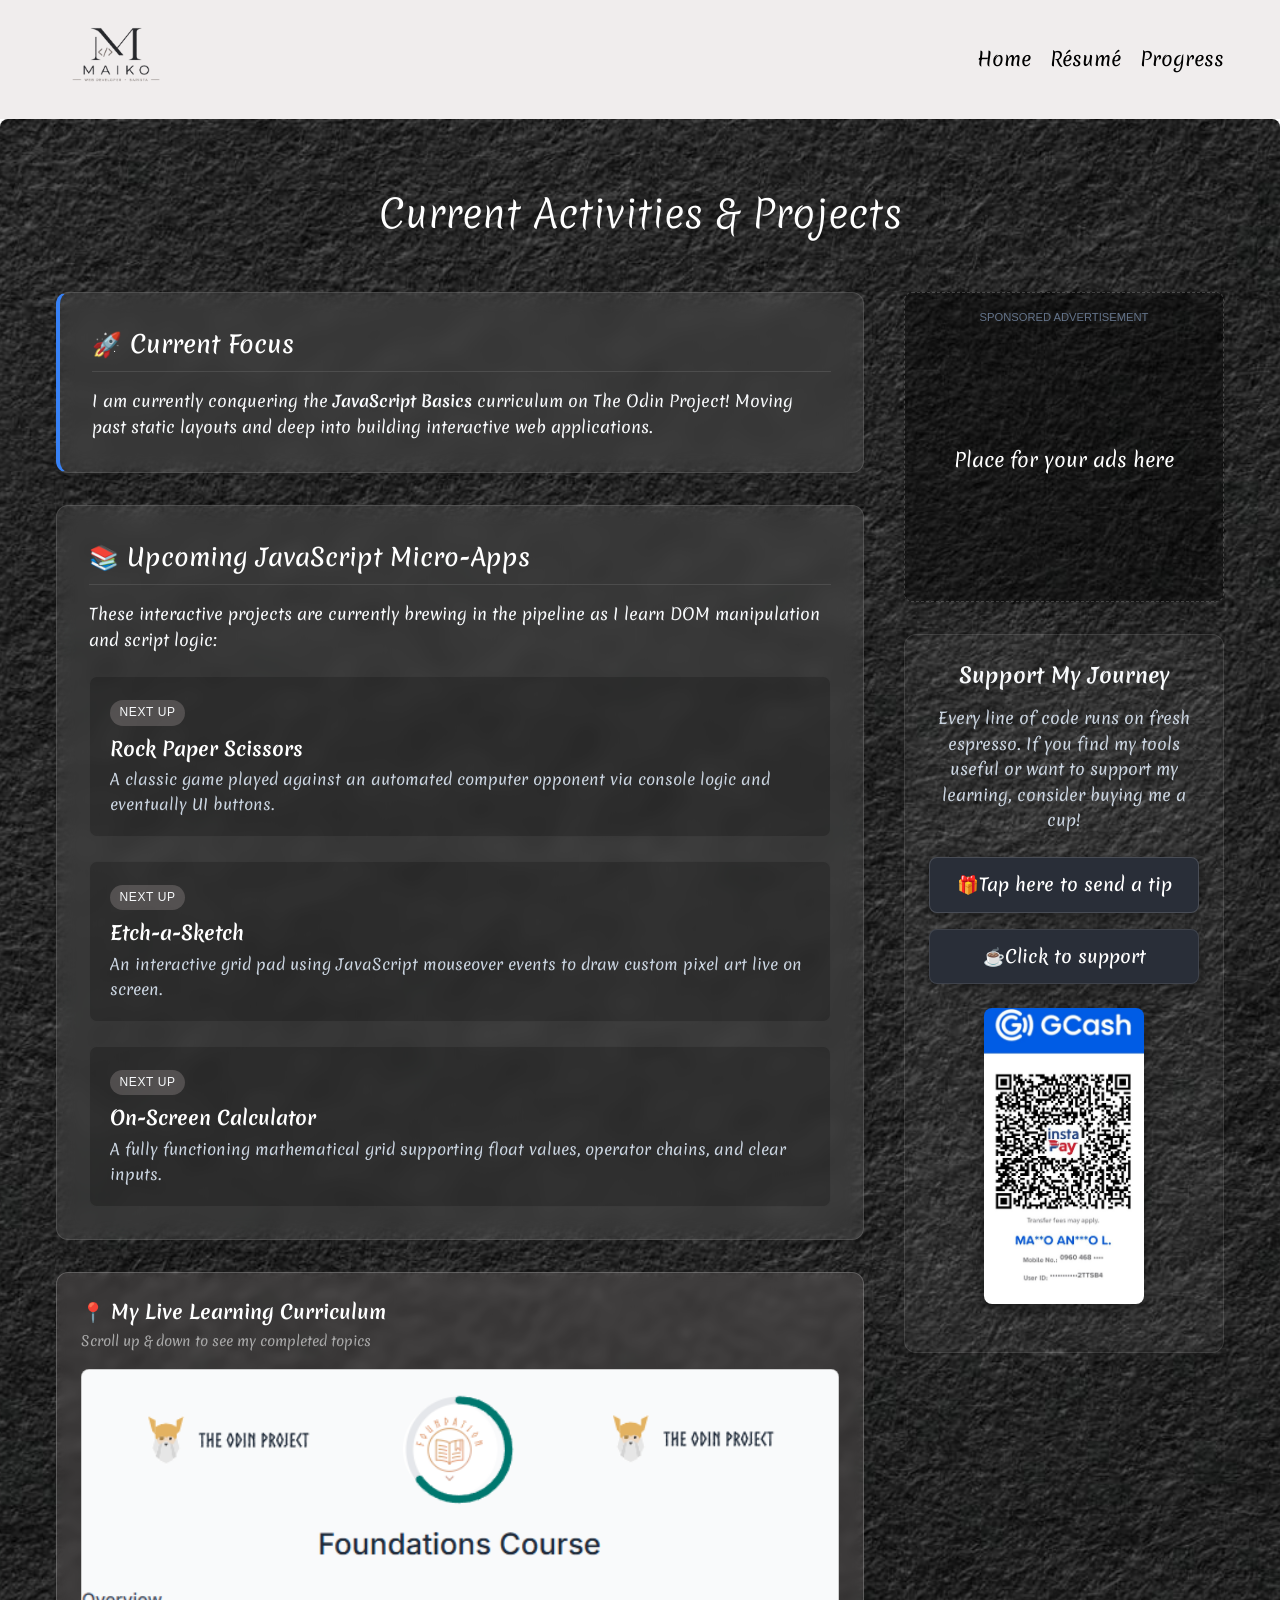
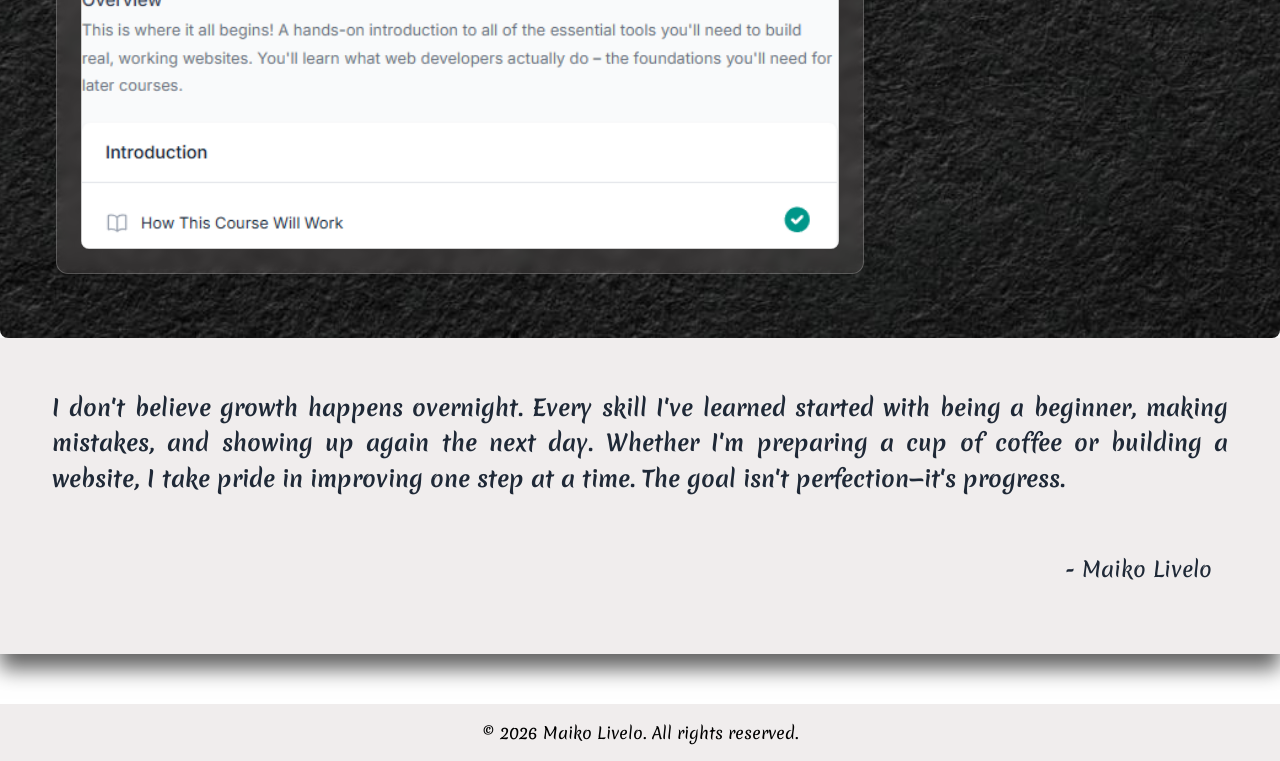
==== commit 88add52f: "paypal link update" ====
--- a/project.html
+++ b/project.html
@@ -23,66 +23,66 @@
     <section class="main-content">
         <h1 class="page-title">Current Activities & Projects</h1>
         
-        <div class="dashboard-layout">
+    <div class="dashboard-layout">
     
-    <div class="dashboard-main">
-        <div class="log-card current-status">
-            <h3>🚀 Current Focus</h3>
-            <p>I am currently conquering the <strong>JavaScript Basics</strong> curriculum on The Odin Project! Moving past static layouts and deep into building interactive web applications.</p>
-        </div>
+        <div class="dashboard-main">
+            <div class="log-card current-status">
+                <h3>🚀 Current Focus</h3>
+                <p>I am currently conquering the <strong>JavaScript Basics</strong> curriculum on The Odin Project! Moving past static layouts and deep into building interactive web applications.</p>
+            </div>
 
-        <div class="log-card">
-            <h3>📚 Upcoming JavaScript Micro-Apps</h3>
-            <p>These interactive projects are currently brewing in the pipeline as I learn DOM manipulation and script logic:</p>
+            <div class="log-card">
+                <h3>📚 Upcoming JavaScript Micro-Apps</h3>
+                <p>These interactive projects are currently brewing in the pipeline as I learn DOM manipulation and script logic:</p>
+                
+                <ul class="project-pipeline">
+                    <li class="status-waiting">
+                        <span class="badge">Next Up</span>
+                        <strong>Rock Paper Scissors</strong>
+                        <p>A classic game played against an automated computer opponent via console logic and eventually UI buttons.</p>
+                    </li>
+                    <li class="status-waiting">
+                        <span class="badge">Next Up</span>
+                        <strong>Etch-a-Sketch</strong>
+                        <p>An interactive grid pad using JavaScript mouseover events to draw custom pixel art live on screen.</p>
+                    </li>
+                    <li class="status-waiting">
+                        <span class="badge">Next Up</span>
+                        <strong>On-Screen Calculator</strong>
+                        <p>A fully functioning mathematical grid supporting float values, operator chains, and clear inputs.</p>
+                    </li>
+                </ul>
+            </div>
             
-            <ul class="project-pipeline">
-                <li class="status-waiting">
-                    <span class="badge">Next Up</span>
-                    <strong>Rock Paper Scissors</strong>
-                    <p>A classic game played against an automated computer opponent via console logic and eventually UI buttons.</p>
-                </li>
-                <li class="status-waiting">
-                    <span class="badge">Next Up</span>
-                    <strong>Etch-a-Sketch</strong>
-                    <p>An interactive grid pad using JavaScript mouseover events to draw custom pixel art live on screen.</p>
-                </li>
-                <li class="status-waiting">
-                    <span class="badge">Next Up</span>
-                    <strong>On-Screen Calculator</strong>
-                    <p>A fully functioning mathematical grid supporting float values, operator chains, and clear inputs.</p>
-                </li>
-            </ul>
-        </div>
-        
-        <div class="dashboard-scroll-card">
-            <div class="card-header">
-                <h3>📍 My Live Learning Curriculum</h3>
-                <p>Scroll up & down to see my completed topics</p>
+            <div class="dashboard-scroll-card">
+                <div class="card-header">
+                    <h3>📍 My Live Learning Curriculum</h3>
+                    <p>Scroll up & down to see my completed topics</p>
+                </div>
+                <div class="scroll-window">
+                    <img src="./images/odin.png" alt="The Odin Project Progress Dashboard" class="dashboard-img">
+                </div>
+            </div> 
+            
+        </div> <aside class="dashboard-sidebar">
+            <div class="ad-box">
+                <span class="ad-label">Sponsored Advertisement</span>
+                <div class="ad-mock-content">
+                    <p>Place for your ads here</p>
+                </div>
             </div>
-            <div class="scroll-window">
-                <img src="./images/odin.png" alt="The Odin Project Progress Dashboard" class="dashboard-img">
+
+            <div class="sidebar-card">
+                <h3>Support My Journey</h3>
+                <p>Every line of code runs on fresh espresso. If you find my tools useful or want to support my learning, consider buying me a cup!</p>
+                <a href="https://ko-fi.com/W6K320WMN9" target="_blank" class="kofi-btn">🎁Tap here to send a tip</a>
+                <a href="https://paypal.me/maikolivelo" target="_blank" class="paypal-btn">☕Click to support</a>
+                <img src="./images/gcash.jpg" alt="The Odin Project Progress Dashboard" class="dashboard-img2">
             </div>
-        </div> 
-        
-    </div> <aside class="dashboard-sidebar">
-        <div class="ad-box">
-            <span class="ad-label">Sponsored Advertisement</span>
-            <div class="ad-mock-content">
-                <p>Place for your ads here</p>
-            </div>
-        </div>
 
-        <div class="sidebar-card">
-            <h3>Support My Journey</h3>
-            <p>Every line of code runs on fresh espresso. If you find my tools useful or want to support my learning, consider buying me a cup!</p>
-            <a href="https://ko-fi.com/W6K320WMN9" target="_blank" class="kofi-btn">🎁Tap here to send a tip</a>
-            <img src="./images/gcash.jpg" alt="The Odin Project Progress Dashboard" class="dashboard-img2">
-        </div>
+        </aside>
 
-    </aside>
-
-</div>
-
+    </div>
 
 
     </section>
--- a/stylesheet.css
+++ b/stylesheet.css
@@ -409,6 +409,7 @@
     margin-bottom: 1rem;
 }
 
+
 /* THE MAGIC: This creates the fixed window with its own scrollbar */
 .scroll-window {
     height: 450px; /* Restricts the tall image to a nice desktop size */
@@ -496,28 +497,45 @@
     color: #cbd5e1;
 }
 
-.sidebar-card .kofi-btn {
-    display: block;
-    width: 100%;                  /* Spans nicely across the card content width */
-    background-color: #292e38;    /* Dark sleek button background */
-    color: #ffffff;
-    text-decoration: none;
-    font-size: 1.1rem;
+.sidebar-card .kofi-btn,
+.sidebar-card .paypal-btn {
+    display: block !important;
+    width: 100%;                  
+    text-decoration: none !important;
+    font-size: 1.1rem !important;     
     font-weight: 500;
     padding: 0.8rem 1rem;
     border-radius: 8px;
+    box-shadow: 0 4px 12px rgba(0, 0, 0, 0.3);
+    transition: transform 0.2s ease, background-color 0.2s ease, border-color 0.2s ease;
+    text-align: center;
+    margin-bottom: 1rem; /* Creates a clean gap between the buttons and GCash */
+}
+
+/* --- BUTTON 1: KO-FI STYLES (Sleek Dark Gray) --- */
+.sidebar-card .kofi-btn {
+    background-color: #292e38;    
+    color: #ffffff;     
     border: 1px solid rgba(255, 255, 255, 0.15);
-    box-shadow: 0 4px 12px rgba(0, 0, 0, 0.3);
-    transition: transform 0.2s ease, background-color 0.2s ease;
-    text-align: center;
-}
-
+}
 
 .sidebar-card .kofi-btn:hover {
     background-color: #1e2229;
-    transform: translateY(-8px);
+    transform: translateY(-4px);
     border-color: rgba(255, 255, 255, 0.3);
-    color: #ffffff;
+}
+
+/* --- BUTTON 2: PAYPAL STYLES (Deep Premium Blue) --- */
+.sidebar-card .paypal-btn {
+    background-color: #292e38;
+    color: #ffffff;     
+    border: 1px solid rgba(255, 255, 255, 0.1);
+}
+
+.sidebar-card .paypal-btn:hover {
+    background-color: #1e2229;
+    transform: translateY(-4px); 
+    border-color: rgba(255, 255, 255, 0.25);
 }
 
 .sidebar-card a {
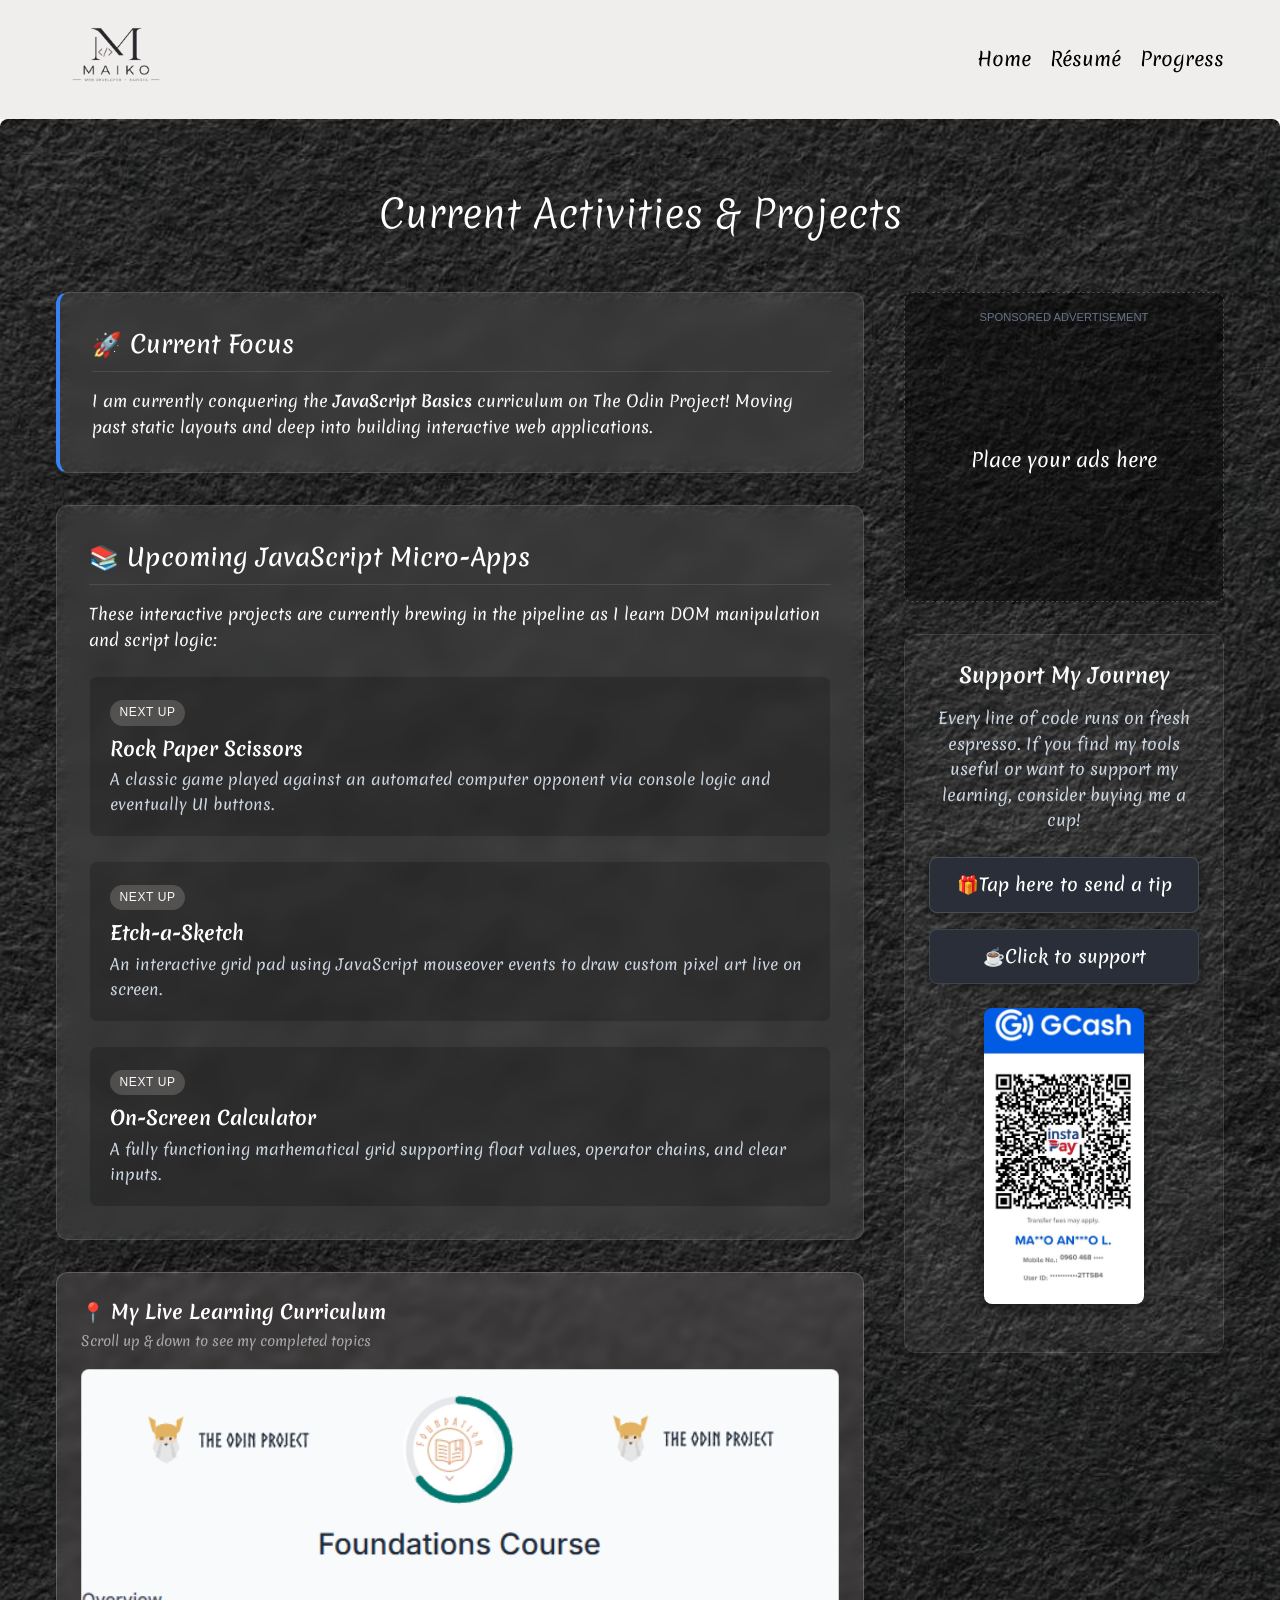
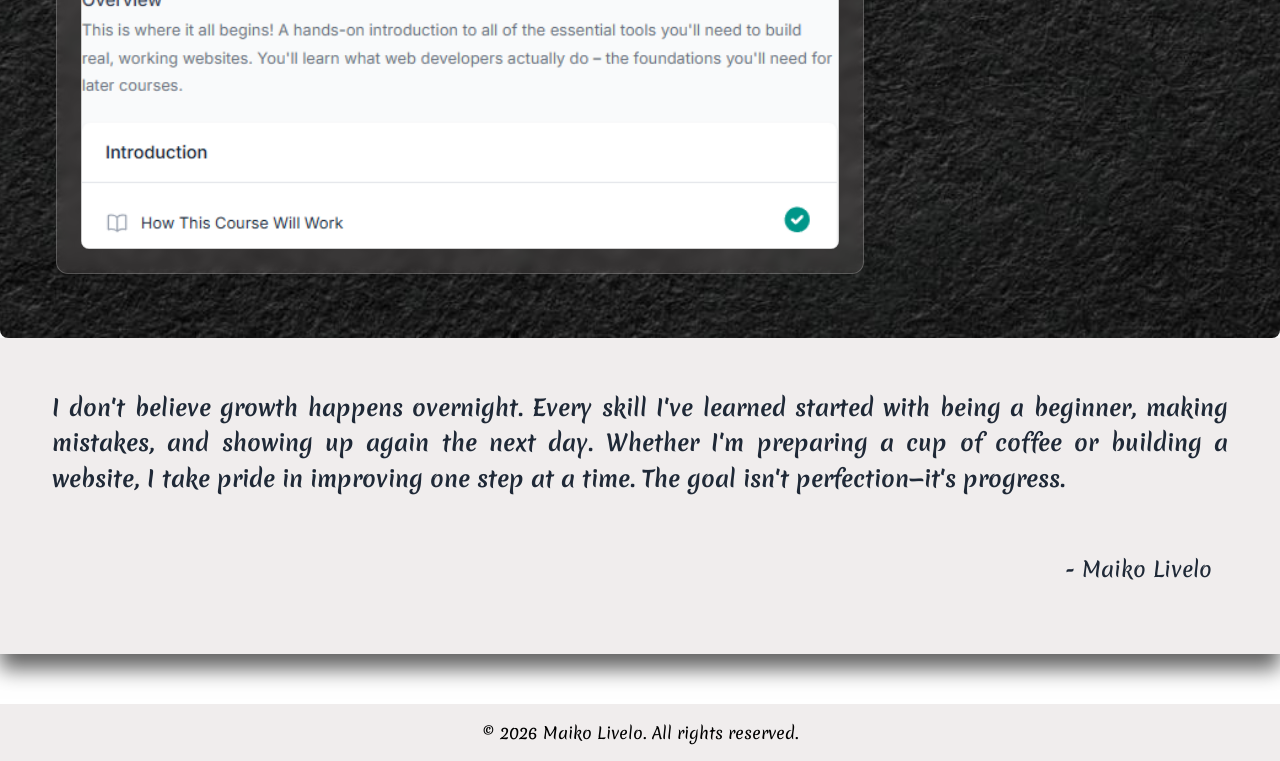
==== commit 8e4bd9a1: "Update project.html" ====
--- a/project.html
+++ b/project.html
@@ -68,7 +68,7 @@
             <div class="ad-box">
                 <span class="ad-label">Sponsored Advertisement</span>
                 <div class="ad-mock-content">
-                    <p>Place for your ads here</p>
+                    <p>Place your ads here</p>
                 </div>
             </div>
 
